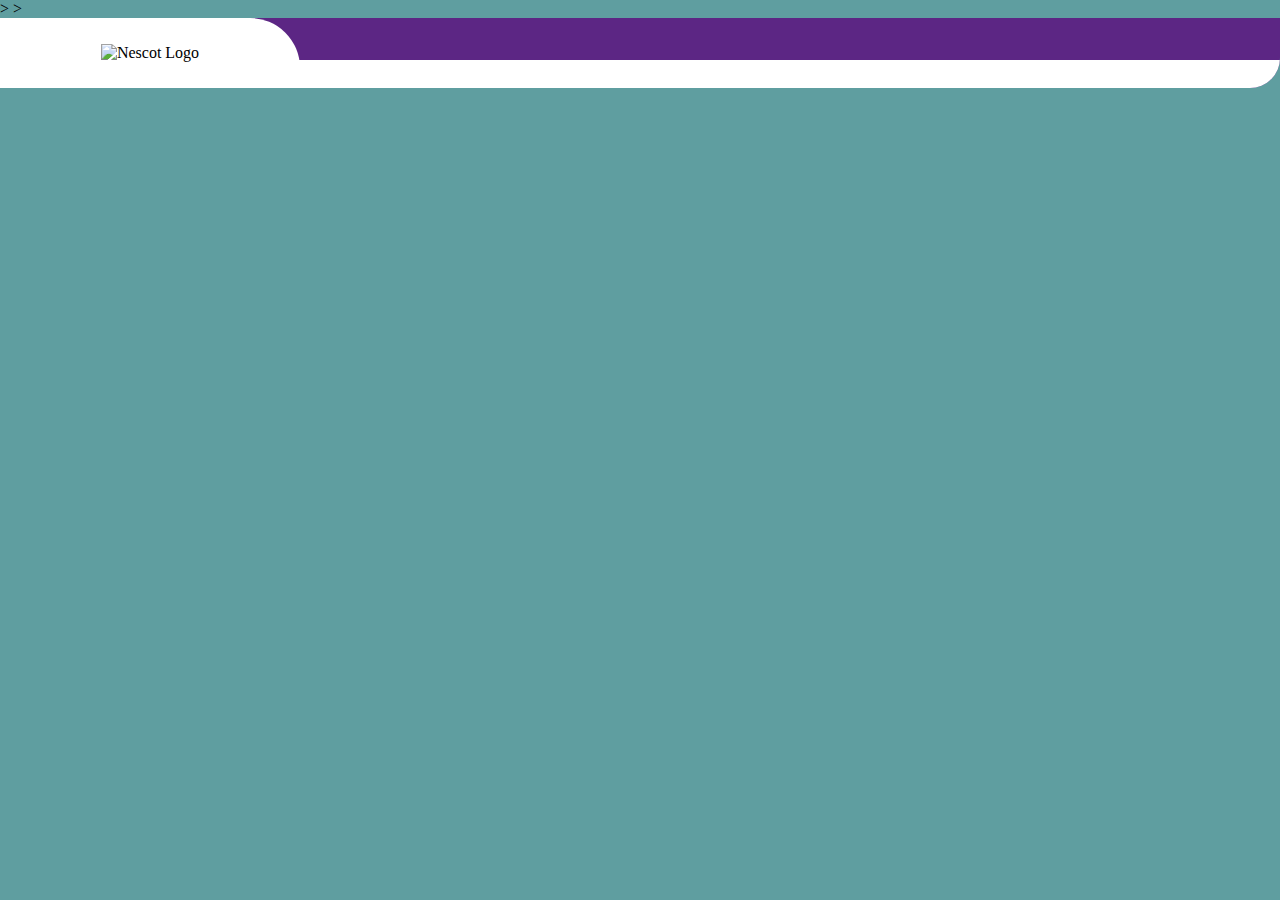
==== index.html @ 16857523 "Update and rename Index.html to index.html" ====
<!DocType HTML>

<html>
    <head>
        <link rel="stylesheet" href="CSS/nav.css"> <!--This is for default navigation-->>
        <link rel="stylesheet" href="CSS/index.css"> <!--This is for the index itself-->>
    </head>

    <body>
        <nav>
            <div class = "Logo">
                <img src="Assets/Nescot_Logo.png" alt="Nescot Logo">
            </div>
        </nav>


    </body>
</html>
---- CSS/nav.css ----
body {
    margin: 0px;
    padding: 0;
    background-color: cadetblue;
}

nav {
    --Logo-offset: 5px;
    --nav-height: 70px;
    --Logo-width: 300px;

    height: var(--nav-height);
    border-bottom-right-radius: 30px;
    overflow: hidden;
    background-color: #5C2684;
    position: relative;
}

nav > div.Logo {
    height: 100%;
    display: grid;
    place-items: center;
    width: var(--Logo-width);
    background-color: rgb(255, 255, 255);
    background-color: white;
    border-top-right-radius: 50px;
}

nav::after {
    content: "";
    position: absolute;
    height: 40%;
    width: calc(100% - var(--Logo-width) + var(--Logo-offset));
    left: calc(var(--Logo-width) - var(--Logo-offset));
    bottom: 0;
    background-color: rgb(255, 255, 255);
}
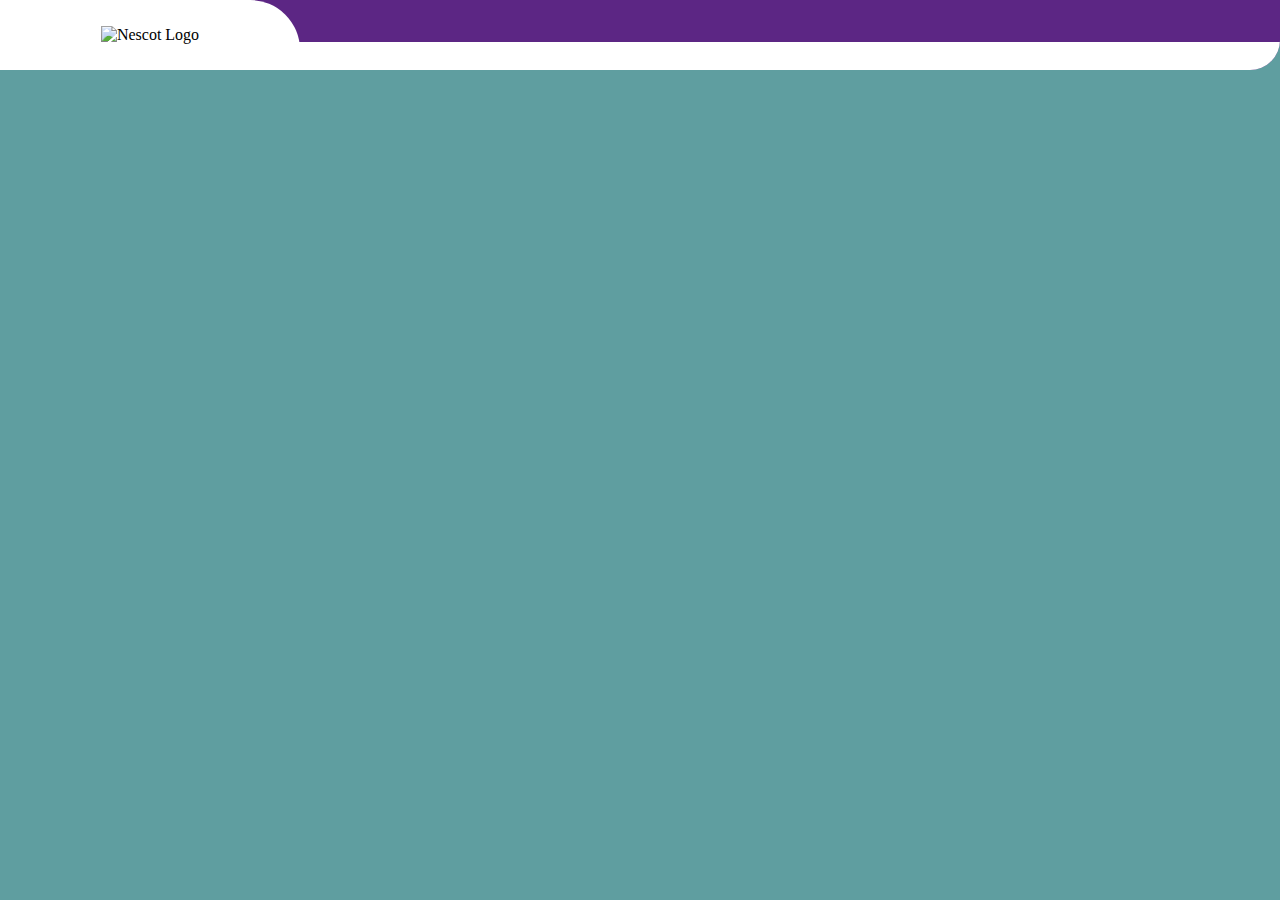
==== commit a50b8730: "0.3.9" ====
--- a/index.html
+++ b/index.html
@@ -2,8 +2,8 @@
 
 <html>
     <head>
-        <link rel="stylesheet" href="CSS/nav.css"> <!--This is for default navigation-->>
-        <link rel="stylesheet" href="CSS/index.css"> <!--This is for the index itself-->>
+        <link rel="stylesheet" href="CSS/nav.css"> <!--This is for default navigation-->
+        <link rel="stylesheet" href="CSS/index.css"> <!--This is for the index itself-->
     </head>
 
     <body>
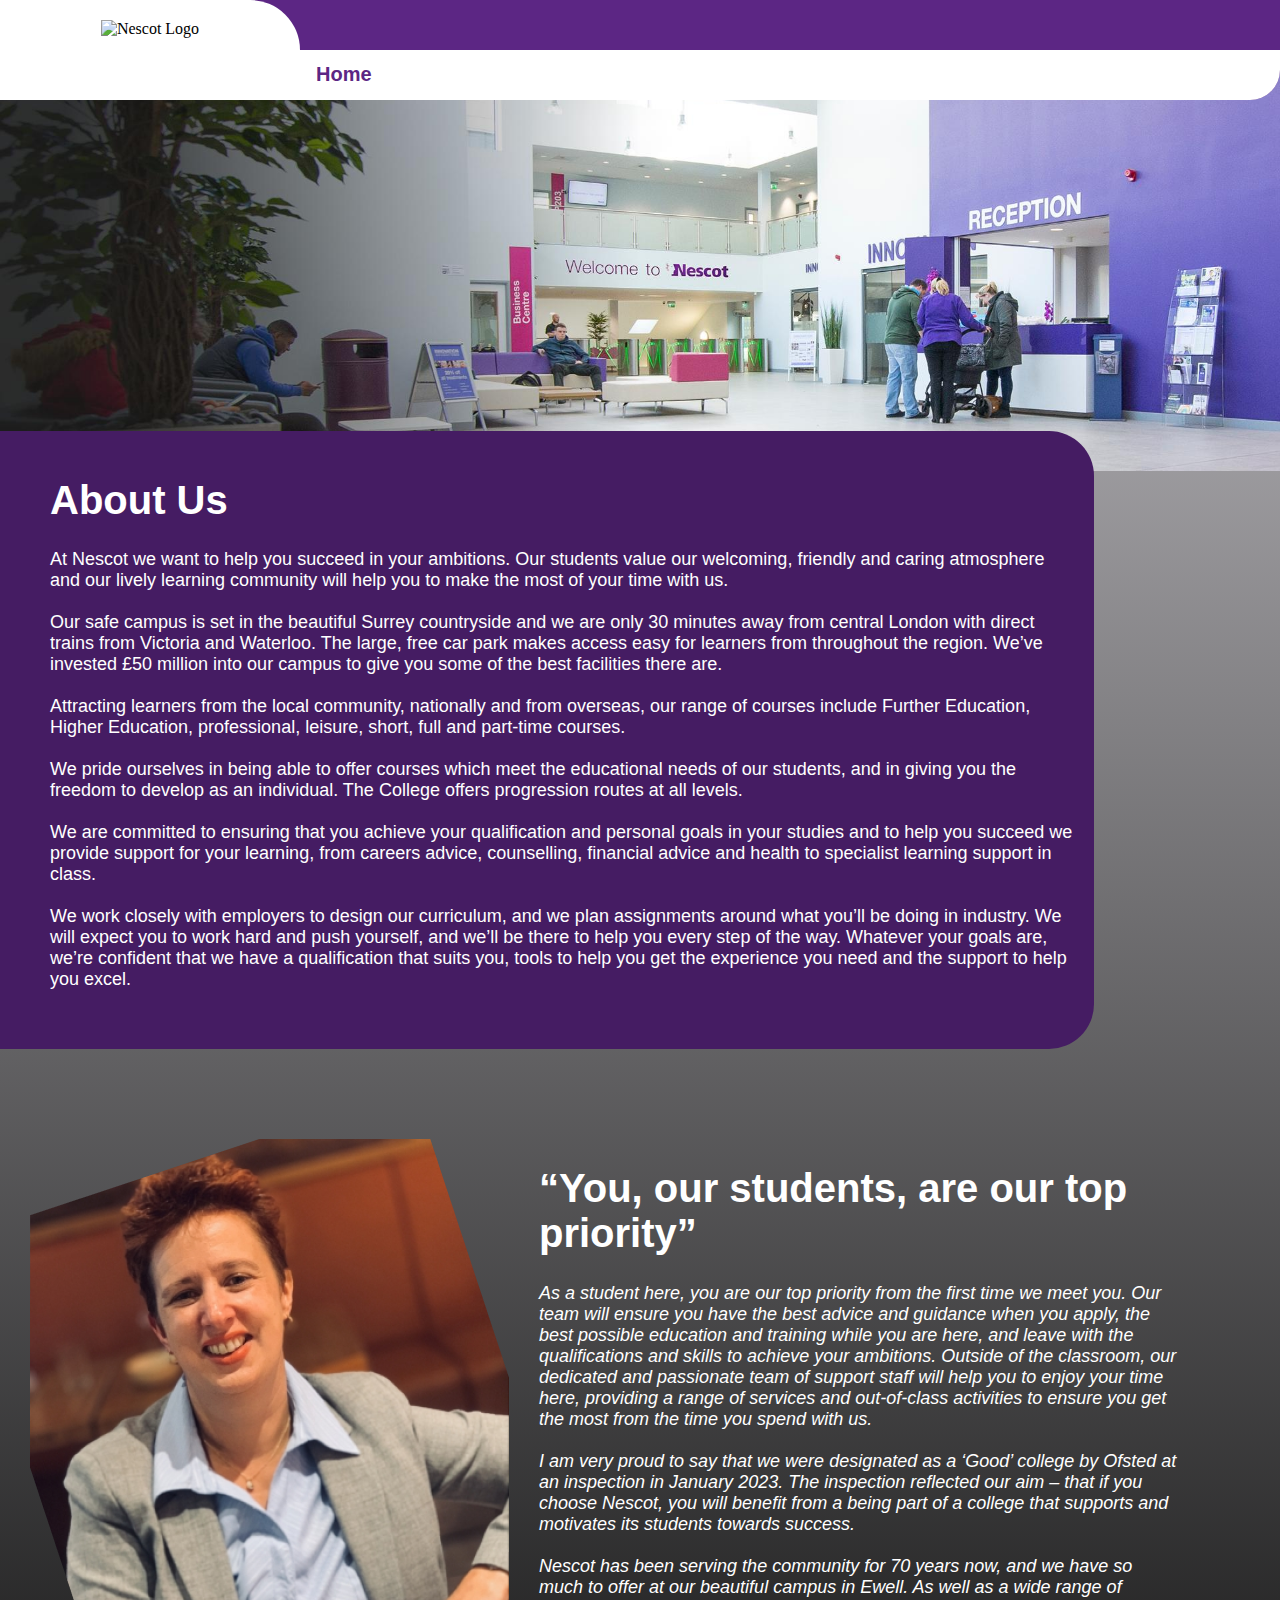
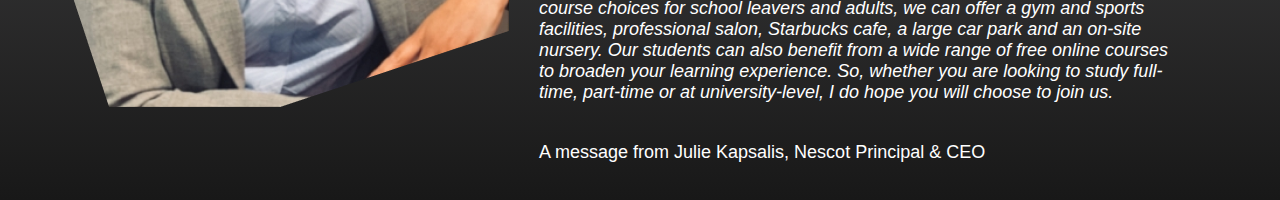
==== commit 5a94a588: "0.4" ====
--- a/index.html
+++ b/index.html
@@ -1,9 +1,9 @@
-<!DocType HTML>
+<!DOCTYPE html>
 
 <html>
     <head>
         <link rel="stylesheet" href="CSS/nav.css"> <!--This is for default navigation-->
-        <link rel="stylesheet" href="CSS/index.css"> <!--This is for the index itself-->
+        <link rel="stylesheet" href="CSS/index.css"> <!--This is for this html-->
     </head>
 
     <body>
@@ -11,8 +11,52 @@
             <div class = "Logo">
                 <img src="Assets/Nescot_Logo.png" alt="Nescot Logo">
             </div>
+
+            <ul>
+                <li><a class = "index" href = "index.html">Home</a></li>
+            </ul>
         </nav>
 
+        <h1>
+            <div class = "indexBanner">
+                <img src = "Assets/indexBanner.jpg" alt = "Nescot Entrance Banner">
+            </div>
+        </h1>
 
+        <h2>
+            <div class = "AboutUs">
+                <h1>About Us</h1>
+                <p>
+                    At Nescot we want to help you succeed in your ambitions. Our students value our welcoming, friendly and caring atmosphere and our lively learning community will help you to make the most of your time with us.<br><br>
+                    Our safe campus is set in the beautiful Surrey countryside and we are only 30 minutes away from central London with direct trains from Victoria and Waterloo. The large, free car park makes access easy for learners from throughout the region. We’ve invested £50 million into our campus to give you some of the best facilities there are.<br><br>
+                    Attracting learners from the local community, nationally and from overseas, our range of courses include Further Education, Higher Education, professional, leisure, short, full and part-time courses.<br><br>
+                    We pride ourselves in being able to offer courses which meet the educational needs of our students, and in giving you the freedom to develop as an individual. The College offers progression routes at all levels.<br><br>
+                    We are committed to ensuring that you achieve your qualification and personal goals in your studies and to help you succeed we provide support for your learning, from careers advice, counselling, financial advice and health to specialist learning support in class.<br><br>
+                    We work closely with employers to design our curriculum, and we plan assignments around what you’ll be doing in industry. We will expect you to work hard and push yourself, and we’ll be there to help you every step of the way. Whatever your goals are, we’re confident that we have a qualification that suits you, tools to help you get the experience you need and the support to help you excel.<br><br>
+                </p>
+            </div>
+        </h2>
+
+        <h3>
+            <div class = "Quote">
+                <div class= "Image">
+                    <img src = "Assets/JulieKapsalis.png" alt = "Julie Kapsalis">
+                </div>
+                <div class= "Content">
+                    <h1 class = "Title">“You, our students, are our top priority”</h1>
+
+                    <p class = "Message">
+                        As a student here, you are our top priority from the first time we meet you. Our team will ensure you have the best advice and guidance when you apply, the best possible education and training while you are here, and leave with the qualifications and skills to achieve your ambitions. Outside of the classroom, our dedicated and passionate team of support staff will help you to enjoy your time here, providing a range of services and out-of-class activities to ensure you get the most from the time you spend with us.<br><br>
+                        I am very proud to say that we were designated as a ‘Good’ college by Ofsted at an inspection in January 2023. The inspection reflected our aim – that if you choose Nescot, you will benefit from a being part of a college that supports and motivates its students towards success.<br><br>
+                        Nescot has been serving the community for 70 years now, and we have so much to offer at our beautiful campus in Ewell. As well as a wide range of course choices for school leavers and adults, we can offer a gym and sports facilities, professional salon, Starbucks cafe, a large car park and an on-site nursery. Our students can also benefit from a wide range of free online courses to broaden your learning experience. So, whether you are looking to study full-time, part-time or at university-level, I do hope you will choose to join us.<br><br>
+                    </p>
+    
+                    <p class = "From">
+                        A message from Julie Kapsalis, Nescot Principal & CEO
+                    </p>
+    
+                </div>
+            </div>
+        </h3>
     </body>
 </html>
--- a/CSS/nav.css
+++ b/CSS/nav.css
@@ -1,37 +1,83 @@
 body {
     margin: 0px;
     padding: 0;
-    background-color: cadetblue;
+    background-color: #181818;
 }
 
 nav {
     --Logo-offset: 5px;
-    --nav-height: 70px;
+    --Nav-height: 100px;
     --Logo-width: 300px;
 
-    height: var(--nav-height);
+    height: var(--Nav-height);
+    width: 100%;
+    top: 0px;
+
     border-bottom-right-radius: 30px;
+
     overflow: hidden;
     background-color: #5C2684;
-    position: relative;
+    position: absolute;
 }
 
 nav > div.Logo {
     height: 100%;
     display: grid;
     place-items: center;
+
     width: var(--Logo-width);
+
     background-color: rgb(255, 255, 255);
     background-color: white;
     border-top-right-radius: 50px;
 }
 
+nav > div.Logo > img {
+    height: 60px;
+    width: var(--Logo-width) - 10px;
+}
+
 nav::after {
     content: "";
     position: absolute;
-    height: 40%;
+
+    height: 50%;
     width: calc(100% - var(--Logo-width) + var(--Logo-offset));
     left: calc(var(--Logo-width) - var(--Logo-offset));
     bottom: 0;
+
     background-color: rgb(255, 255, 255);
-}+}
+
+nav {
+    overflow: hidden;
+}
+
+nav ul {
+    list-style-type: none;
+    margin: 0px;
+    padding: 0px;
+
+    position: absolute;
+    bottom: 0;
+    width: calc(100% - var(--Logo-width));
+    left: var(--Logo-width);
+    color: black;
+    z-index: 3;
+}
+
+nav li {
+    float: left;
+}
+
+nav li > * {
+    display: block;
+    text-align: center;
+    padding: 14px 16px;
+    text-decoration: none;
+
+    font-size: 20px;
+    font-family: Arial, Helvetica, sans-serif;
+    font-weight: bold;
+    color: #5C2684;
+}
--- a/CSS/index.css
+++ b/CSS/index.css
@@ -0,0 +1,79 @@
+body {
+    --TextGap-Left: 50px;
+    --TextGap-All: 20px;
+
+    background-color: #181818;
+    background-image: linear-gradient(#C9C7CC, #181818);
+}
+
+.indexBanner > img {
+    object-fit: cover;
+    object-position: 50% 55%;
+
+    height: 450px;
+    width: 100%;
+}
+
+.AboutUs {
+    --BackgroundFrame-BorderRadius: 45px;
+
+    border-top-right-radius: var(--BackgroundFrame-BorderRadius);
+    border-bottom-right-radius: var(--BackgroundFrame-BorderRadius);
+
+    width: 80%;
+    translate: 0 -70px;
+    padding-top: var(--TextGap-All);
+    padding-bottom: var(--TextGap-All);
+    padding-right: var(--TextGap-All);
+    padding-left: var(--TextGap-Left);
+    color: white;
+    background: #451C63;
+}
+
+.AboutUs > * {
+    font-family: Arial, Helvetica, sans-serif;
+}
+
+.AboutUs > h1 {
+    font-size: 40px;
+    font-weight: bold;
+}
+
+.AboutUs > p {
+    font-size: 18px;
+    font-weight: lighter;
+}
+
+.Quote {
+    --Image-Padding: 30px;
+
+    padding-right: 100px;
+    padding-left: var(--Image-Padding);
+    display: flex;
+}
+
+.Quote > .Content {
+    flex-grow: 1;
+}
+
+.Quote > .Content > * {
+    padding-left: var(--Image-Padding);
+
+    font-family: Arial, Helvetica, sans-serif;
+    color: white;
+}
+
+.Quote > .Content > .Title {
+    align-self: center;
+    font-size: 40px;
+    font-weight: bold;
+}
+
+.Quote > .Content > .Message {
+    font-style: italic;
+}
+
+.Quote > .Content > .Message, .From {
+    font-size: 18px;
+    font-weight: lighter;
+}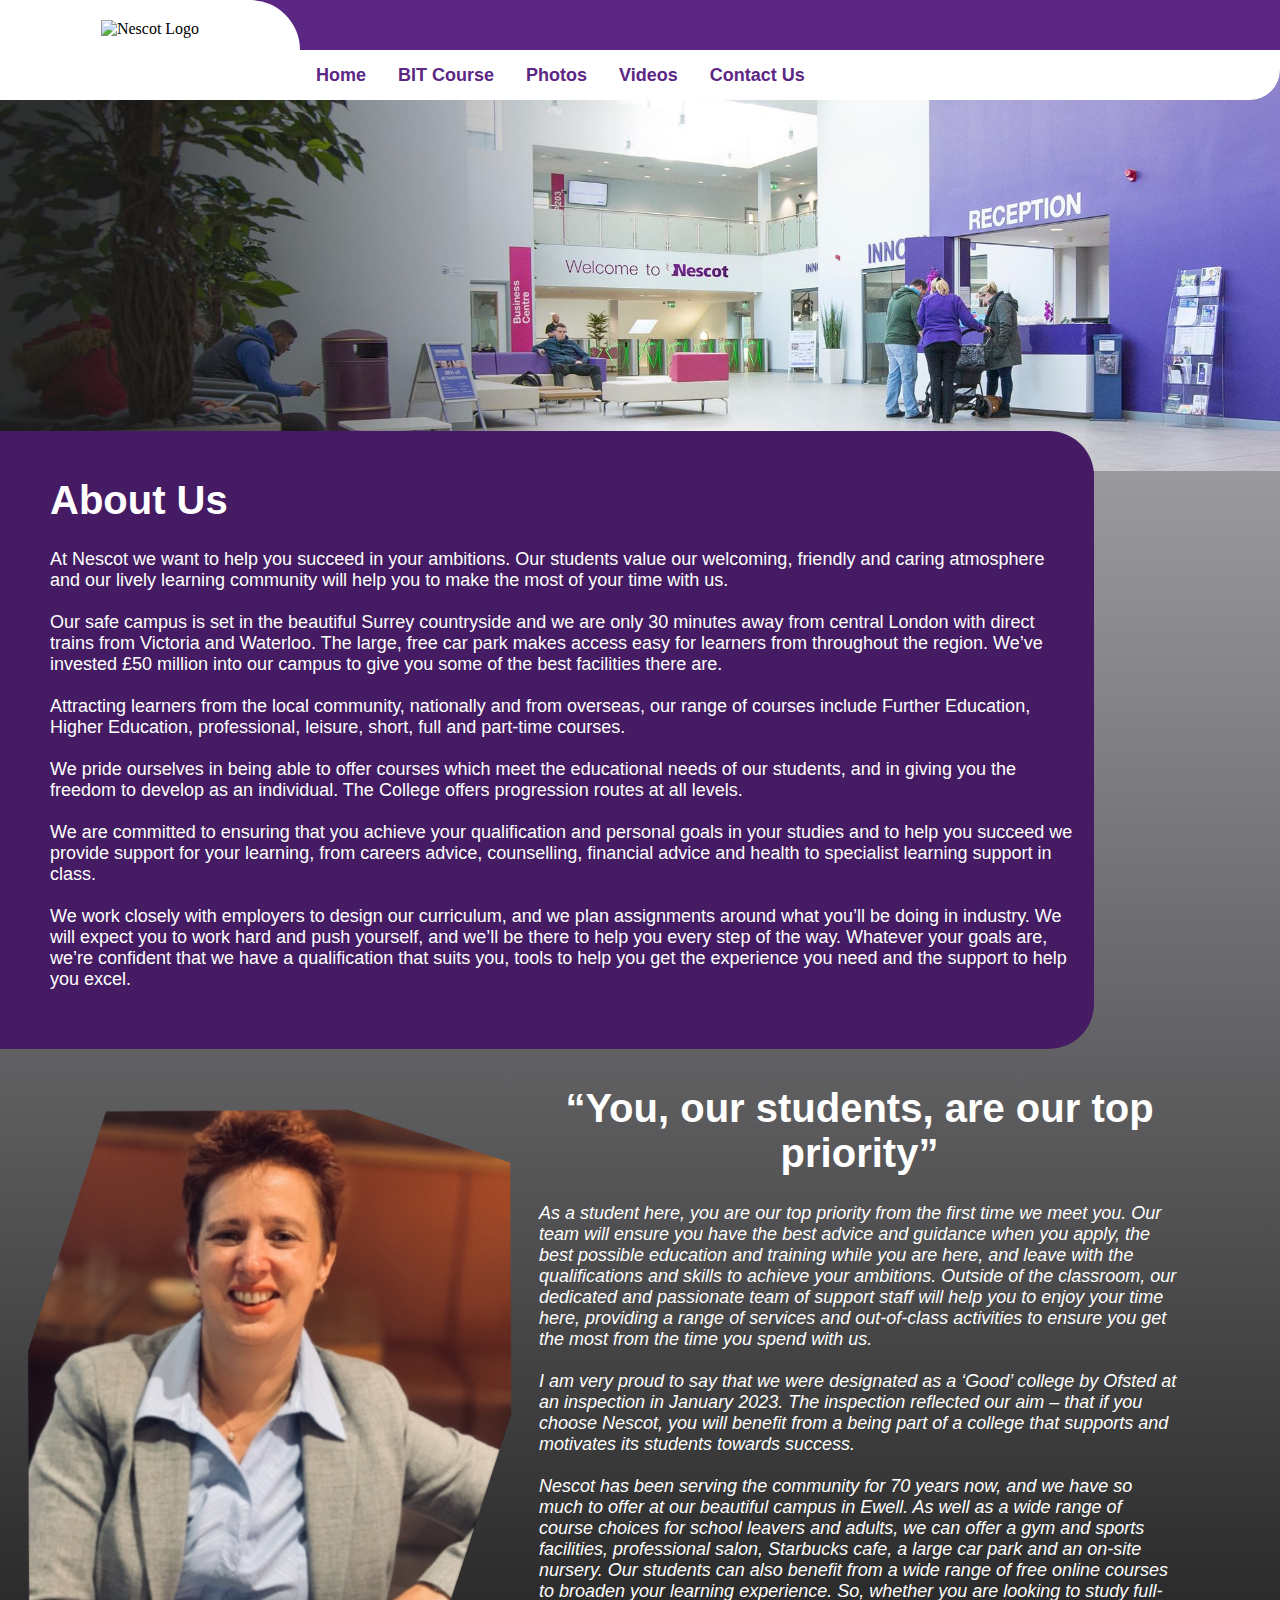
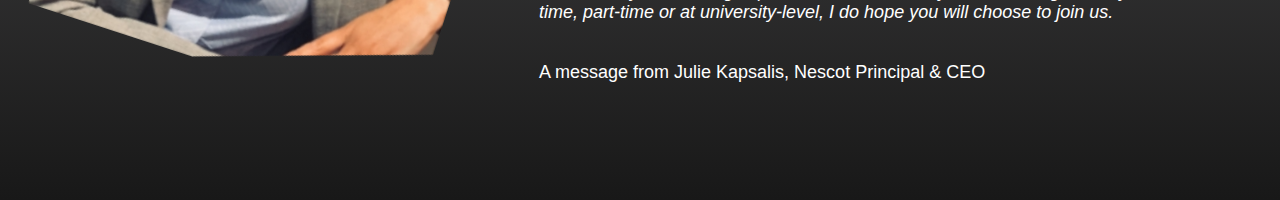
==== commit 70ea413f: "0.5" ====
--- a/index.html
+++ b/index.html
@@ -1,6 +1,6 @@
 <!DOCTYPE html>
 
-<html>
+<html lang = "en">
     <head>
         <link rel="stylesheet" href="CSS/nav.css"> <!--This is for default navigation-->
         <link rel="stylesheet" href="CSS/index.css"> <!--This is for this html-->
@@ -12,8 +12,12 @@
                 <img src="Assets/Nescot_Logo.png" alt="Nescot Logo">
             </div>
 
-            <ul>
+            <ul class = "NavButtons">
                 <li><a class = "index" href = "index.html">Home</a></li>
+                <li><a class = "BitCourse" href = "BitCourse.html">BIT Course</a></li>
+                <li><a class = "Photos" href = "Photos.html">Photos</a></li>
+                <li><a class = "Videos" href = "Video.html">Videos</a></li>
+                <li><a class = "ContactUs" href = "ContactUs.html">Contact Us</a></li>
             </ul>
         </nav>
 
@@ -42,6 +46,7 @@
                 <div class= "Image">
                     <img src = "Assets/JulieKapsalis.png" alt = "Julie Kapsalis">
                 </div>
+
                 <div class= "Content">
                     <h1 class = "Title">“You, our students, are our top priority”</h1>
 
@@ -54,7 +59,6 @@
                     <p class = "From">
                         A message from Julie Kapsalis, Nescot Principal & CEO
                     </p>
-    
                 </div>
             </div>
         </h3>
--- a/CSS/nav.css
+++ b/CSS/nav.css
@@ -76,8 +76,15 @@
     padding: 14px 16px;
     text-decoration: none;
 
-    font-size: 20px;
+    font-size: 18px;
     font-family: Arial, Helvetica, sans-serif;
     font-weight: bold;
     color: #5C2684;
 }
+
+.NavButtons *:hover {
+    transition: 250ms;
+    background-color: #5C2684;
+    color: white;
+    translate: 0px -1px;
+}
--- a/CSS/index.css
+++ b/CSS/index.css
@@ -52,8 +52,14 @@
     display: flex;
 }
 
+.Quote > .Image > img {
+    transform: rotate(18deg);
+    translate: 0px -40px;
+}
+
 .Quote > .Content {
     flex-grow: 1;
+    translate: 0px -80px;
 }
 
 .Quote > .Content > * {
@@ -64,7 +70,7 @@
 }
 
 .Quote > .Content > .Title {
-    align-self: center;
+    text-align: center;
     font-size: 40px;
     font-weight: bold;
 }
